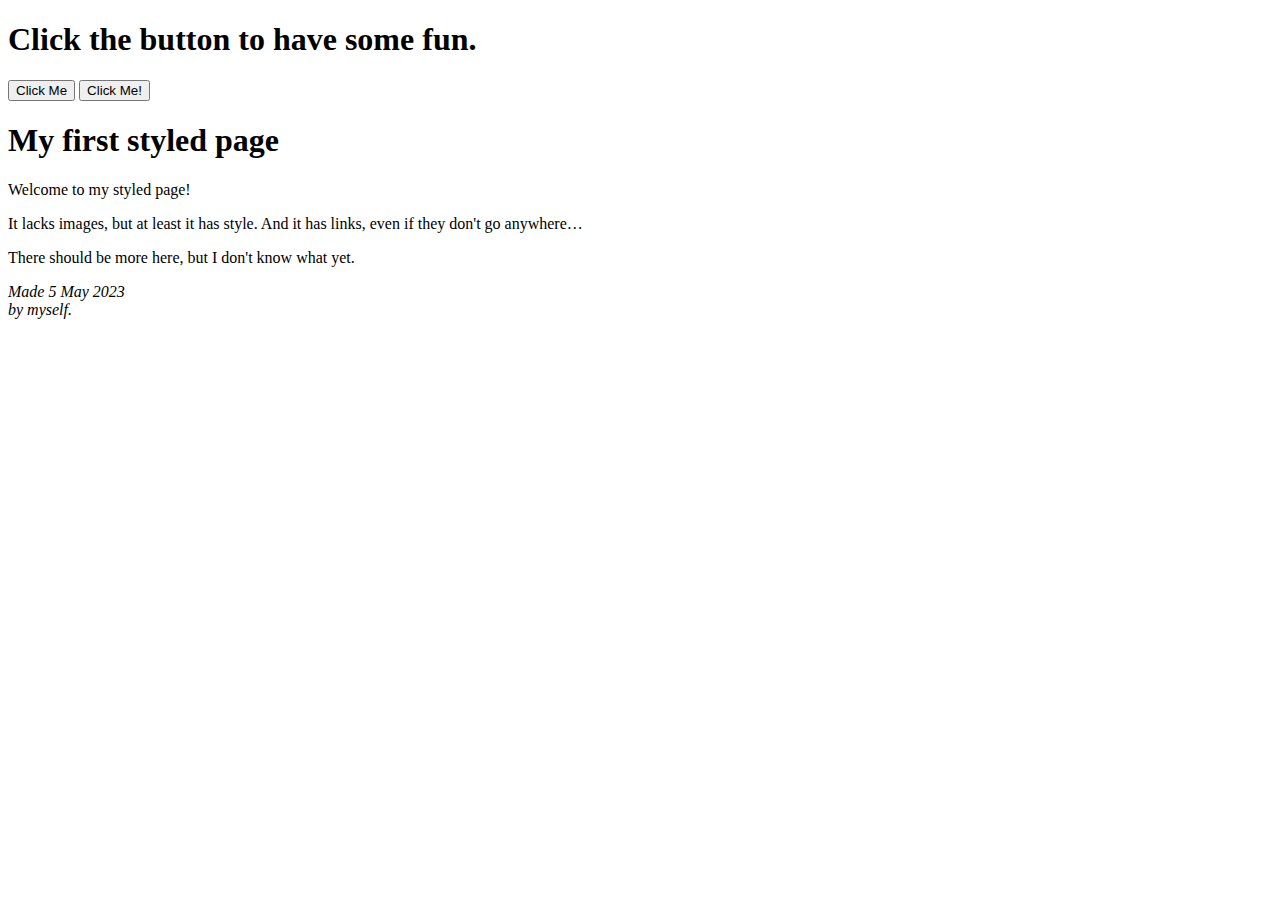
==== homework1.html @ 62d8aa51 "Add files via upload" ====
<!doctype html>
<html lang="en">
  <head>
    <meta charset="utf-8">
    <meta name="viewport" content="width=device-width, initial-scale=1">
    <title>Bootstrap demo</title>
    <link href="https://cdn.jsdelivr.net/npm/bootstrap@5.3.0-alpha1/dist/css/bootstrap.min.css" rel="stylesheet" integrity="sha384-GLhlTQ8iRABdZLl6O3oVMWSktQOp6b7In1Zl3/Jr59b6EGGoI1aFkw7cmDA6j6gD" crossorigin="anonymous">
  </head>
  <body>
    <h1 id="demo">Click the button to have some fun.</h1>
    <button onclick="sayHello()">Click Me</button>
    <button onclick="showTopic()">Click Me!</button>
     <script src="script.js"></script>

  
     <!-- Main content -->
     <h1>My first styled page</h1>

     <p>Welcome to my styled page!

     <p>It lacks images, but at least it has style.
     And it has links, even if they don't go
     anywhere&hellip;

     <p>There should be more here, but I don't know
     what yet.

     <!-- Sign and date the page, it's only polite! -->
     <address>Made 5 May 2023<br>
       by myself.</address>
    <script src="https://cdn.jsdelivr.net/npm/bootstrap@5.3.0-alpha1/dist/js/bootstrap.bundle.min.js" integrity="sha384-/mhDoLbDldZc3qpsJHpLogda//BVZbgYuw6kof4u2FrCedxOtgRZDTHgHUhOCVim" crossorigin="anonymous"></script>
  </body>
</html>
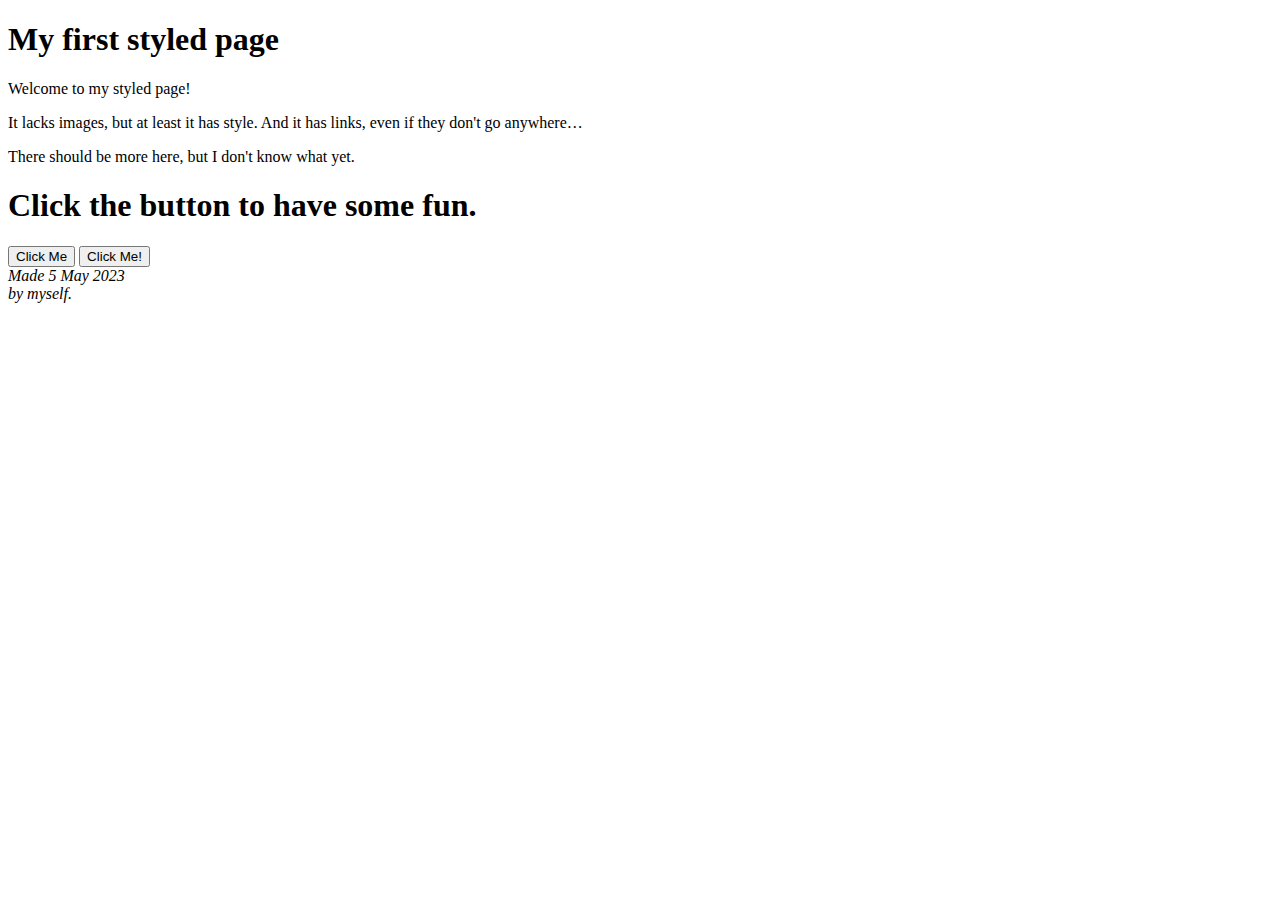
==== commit f74f37f7: "Add files via upload" ====
--- a/homework1.html
+++ b/homework1.html
@@ -7,12 +7,7 @@
     <link href="https://cdn.jsdelivr.net/npm/bootstrap@5.3.0-alpha1/dist/css/bootstrap.min.css" rel="stylesheet" integrity="sha384-GLhlTQ8iRABdZLl6O3oVMWSktQOp6b7In1Zl3/Jr59b6EGGoI1aFkw7cmDA6j6gD" crossorigin="anonymous">
   </head>
   <body>
-    <h1 id="demo">Click the button to have some fun.</h1>
-    <button onclick="sayHello()">Click Me</button>
-    <button onclick="showTopic()">Click Me!</button>
-     <script src="script.js"></script>
 
-  
      <!-- Main content -->
      <h1>My first styled page</h1>
 
@@ -25,6 +20,11 @@
      <p>There should be more here, but I don't know
      what yet.
 
+     <h1 id="demo">Click the button to have some fun.</h1>
+     <button onclick="sayHello()">Click Me</button>
+     <button onclick="showTopic()">Click Me!</button>
+      <script src="script.js"></script>
+
      <!-- Sign and date the page, it's only polite! -->
      <address>Made 5 May 2023<br>
        by myself.</address>
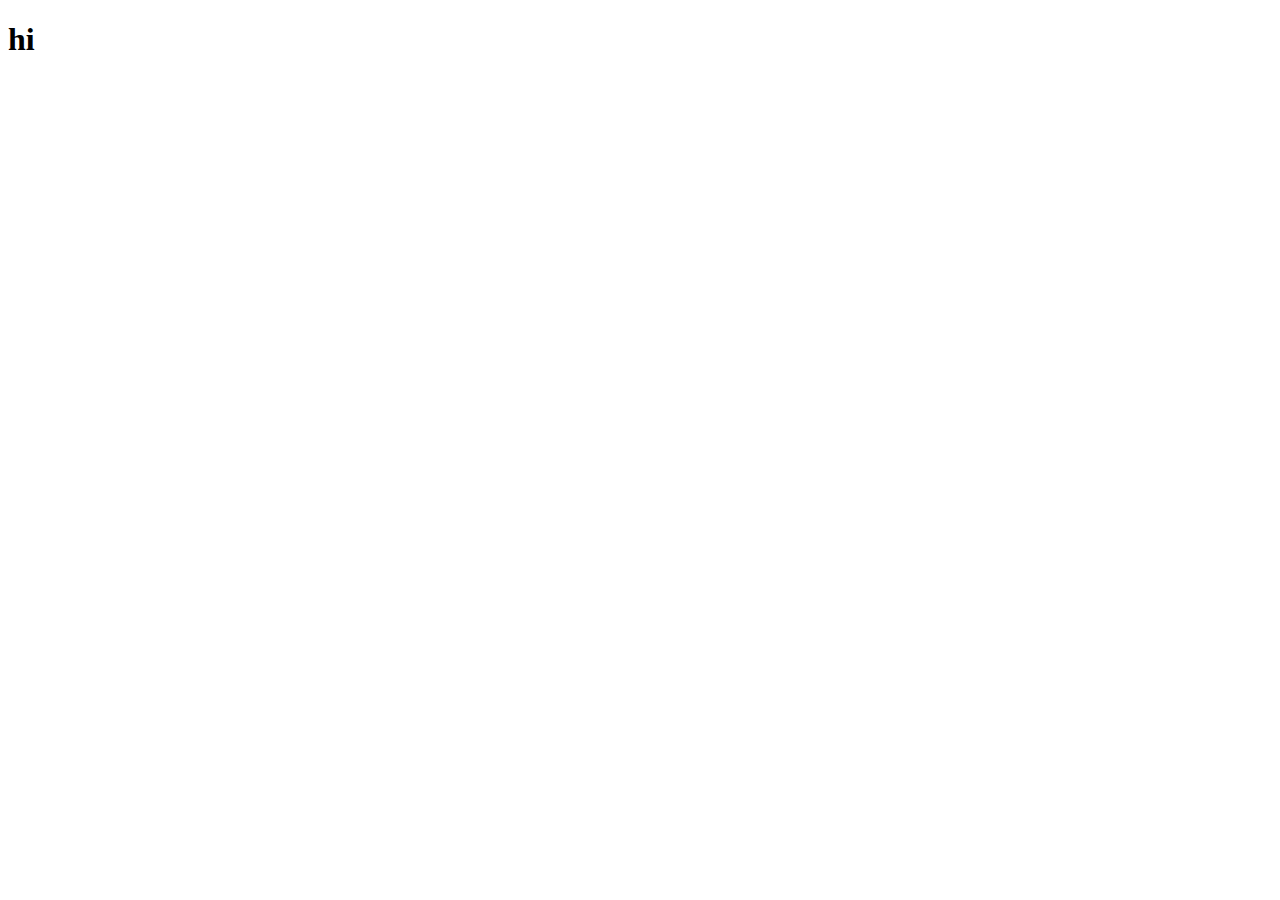
==== commit 68e203d3: "Add files via upload" ====
--- a/homework1.html
+++ b/homework1.html
@@ -7,27 +7,7 @@
     <link href="https://cdn.jsdelivr.net/npm/bootstrap@5.3.0-alpha1/dist/css/bootstrap.min.css" rel="stylesheet" integrity="sha384-GLhlTQ8iRABdZLl6O3oVMWSktQOp6b7In1Zl3/Jr59b6EGGoI1aFkw7cmDA6j6gD" crossorigin="anonymous">
   </head>
   <body>
-
-     <!-- Main content -->
-     <h1>My first styled page</h1>
-
-     <p>Welcome to my styled page!
-
-     <p>It lacks images, but at least it has style.
-     And it has links, even if they don't go
-     anywhere&hellip;
-
-     <p>There should be more here, but I don't know
-     what yet.
-
-     <h1 id="demo">Click the button to have some fun.</h1>
-     <button onclick="sayHello()">Click Me</button>
-     <button onclick="showTopic()">Click Me!</button>
-      <script src="script.js"></script>
-
-     <!-- Sign and date the page, it's only polite! -->
-     <address>Made 5 May 2023<br>
-       by myself.</address>
+  <h1>hi</h1>
     <script src="https://cdn.jsdelivr.net/npm/bootstrap@5.3.0-alpha1/dist/js/bootstrap.bundle.min.js" integrity="sha384-/mhDoLbDldZc3qpsJHpLogda//BVZbgYuw6kof4u2FrCedxOtgRZDTHgHUhOCVim" crossorigin="anonymous"></script>
   </body>
 </html>
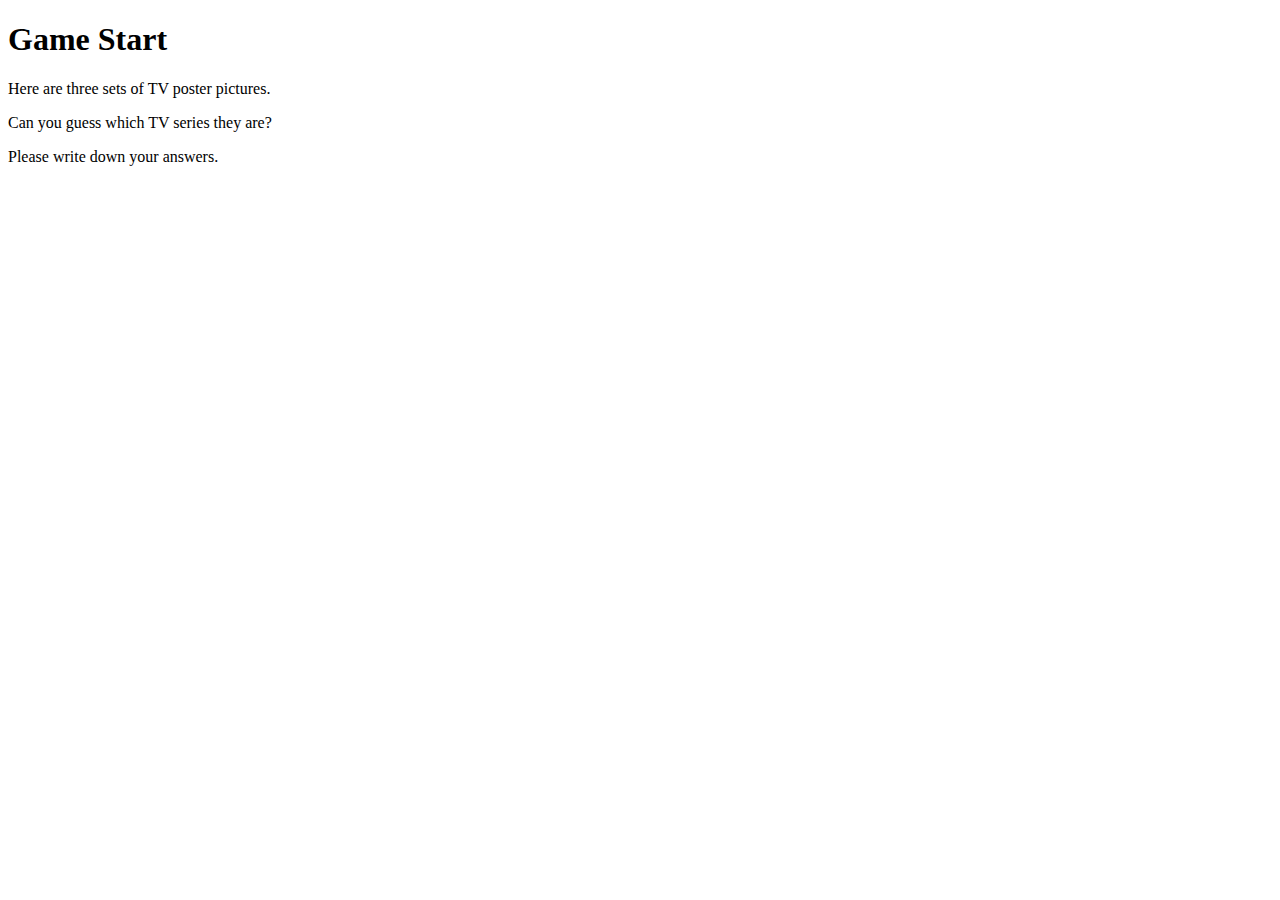
==== commit 123322a6: "Add files via upload" ====
--- a/homework1.html
+++ b/homework1.html
@@ -3,11 +3,14 @@
   <head>
     <meta charset="utf-8">
     <meta name="viewport" content="width=device-width, initial-scale=1">
-    <title>Bootstrap demo</title>
+    <title>Game</title>
     <link href="https://cdn.jsdelivr.net/npm/bootstrap@5.3.0-alpha1/dist/css/bootstrap.min.css" rel="stylesheet" integrity="sha384-GLhlTQ8iRABdZLl6O3oVMWSktQOp6b7In1Zl3/Jr59b6EGGoI1aFkw7cmDA6j6gD" crossorigin="anonymous">
   </head>
   <body>
-  <h1>hi</h1>
+  <h1>Game Start</h1>
+  <p>Here are three sets of TV poster pictures.
+  <p>Can you guess which TV series they are?
+  <p>Please write down your answers.</p>
     <script src="https://cdn.jsdelivr.net/npm/bootstrap@5.3.0-alpha1/dist/js/bootstrap.bundle.min.js" integrity="sha384-/mhDoLbDldZc3qpsJHpLogda//BVZbgYuw6kof4u2FrCedxOtgRZDTHgHUhOCVim" crossorigin="anonymous"></script>
   </body>
 </html>
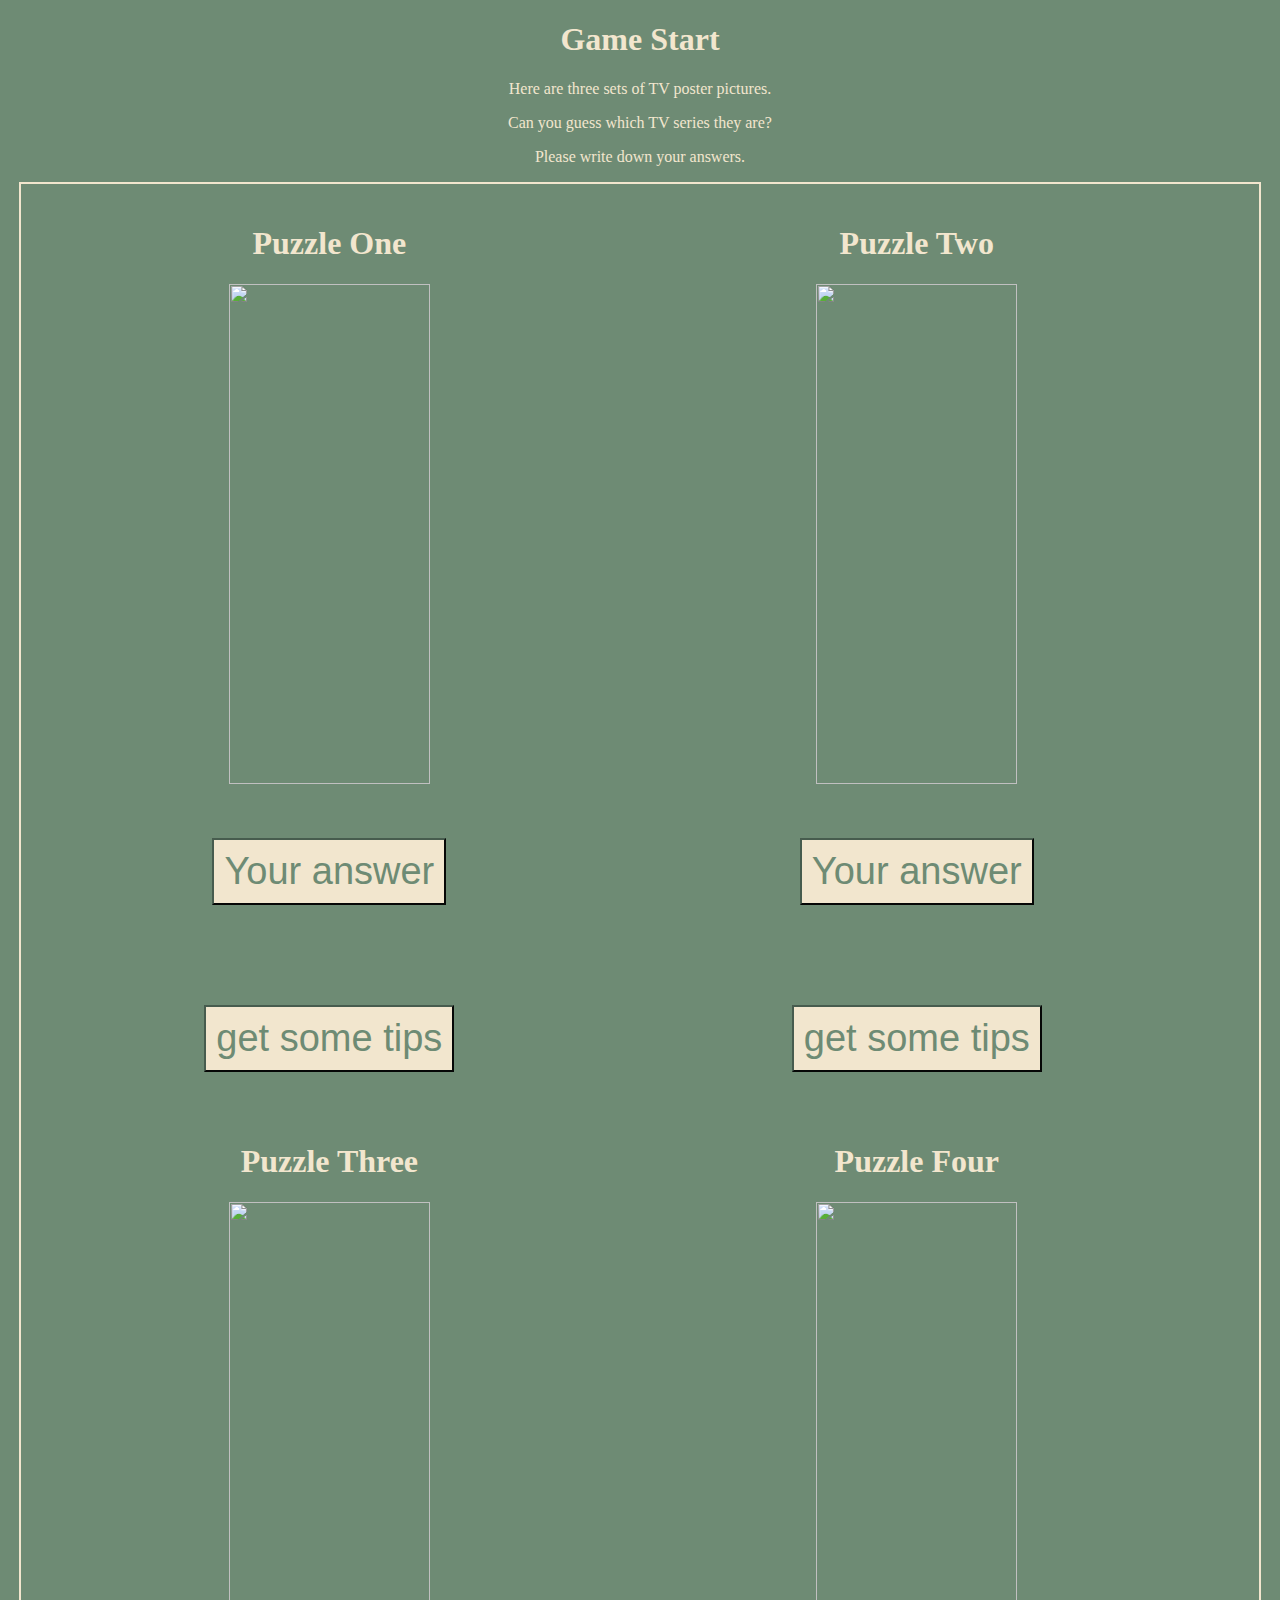
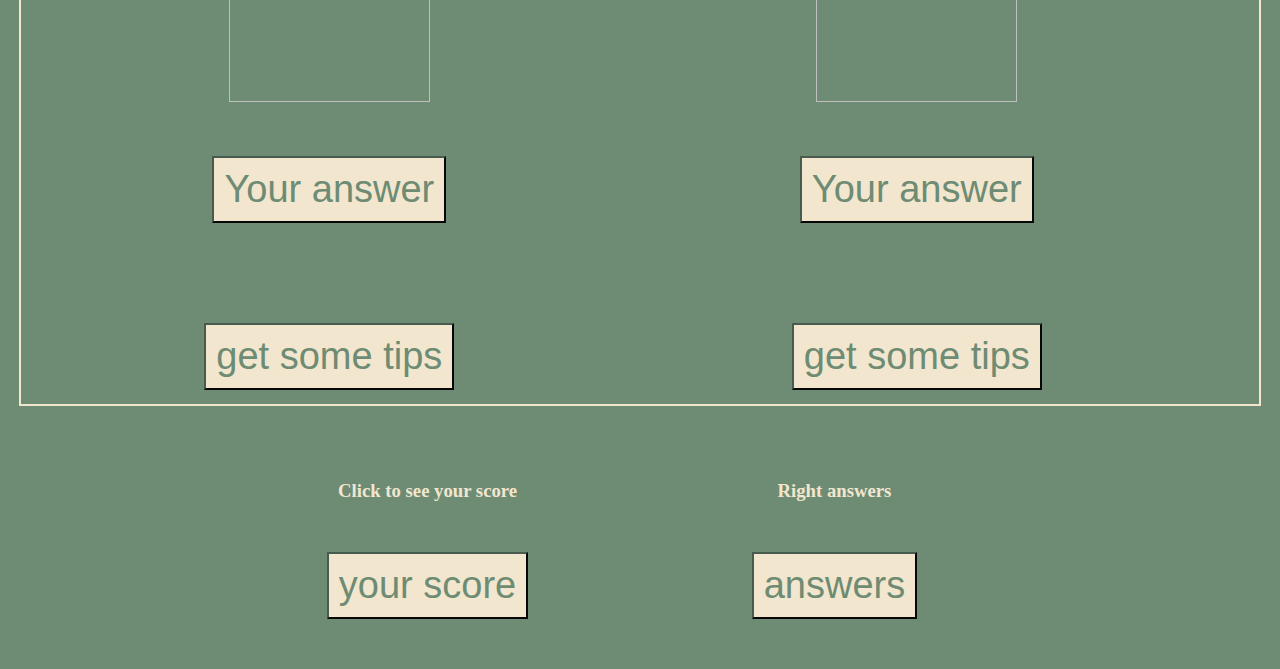
==== commit b4c73980: "Add files via upload" ====
--- a/homework1.html
+++ b/homework1.html
@@ -2,15 +2,84 @@
 <html lang="en">
   <head>
     <meta charset="utf-8">
-    <meta name="viewport" content="width=device-width, initial-scale=1">
     <title>Game</title>
-    <link href="https://cdn.jsdelivr.net/npm/bootstrap@5.3.0-alpha1/dist/css/bootstrap.min.css" rel="stylesheet" integrity="sha384-GLhlTQ8iRABdZLl6O3oVMWSktQOp6b7In1Zl3/Jr59b6EGGoI1aFkw7cmDA6j6gD" crossorigin="anonymous">
-  </head>
-  <body>
+    <link rel="stylesheet" href="puzzle style.css">
+    <script src="script1.js"></script>
+ </head>
+ <style>
+ h3{
+
+	 color: #F2E6CE;
+	 margin: auto;
+ }
+ .c{
+	 padding-top: 20px;
+	 width: 98%;
+	 height: 1800px;
+	 margin: auto;
+	 border: ;
+	 border: 2px solid #F2E6CE;
+
+ }
+ .b{
+	 width: 45%;
+	 margin: auto;
+	 float: left;
+	 margin-left: 30px;
+ }
+ .dd{
+	 width: 70%;
+	 margin: auto;
+
+ }
+ .d{
+	 width: 40%;
+	 height: 100px;
+	 margin: 40px auto;
+	  float: left;
+	  margin-left: 53px;
+
+ }
+ </style>
   <h1>Game Start</h1>
   <p>Here are three sets of TV poster pictures.
   <p>Can you guess which TV series they are?
   <p>Please write down your answers.</p>
-    <script src="https://cdn.jsdelivr.net/npm/bootstrap@5.3.0-alpha1/dist/js/bootstrap.bundle.min.js" integrity="sha384-/mhDoLbDldZc3qpsJHpLogda//BVZbgYuw6kof4u2FrCedxOtgRZDTHgHUhOCVim" crossorigin="anonymous"></script>
+  <div class="c">
+  <div class="b">
+  <h1 class="display-5">Puzzle One</h1>
+  <img src="picture1.png" width="60%" height="500px">
+  <button onclick="answer()">Your answer</button>
+  <button onclick="tip()">get some tips</button>
+</div>
+<div class="b">
+  <h1 class="display-5">Puzzle Two</h1>
+  <img src="picture2.png" width="60%" height="500px">
+  <button onclick="answer1()">Your answer</button>
+  <button onclick="tip1()">get some tips</button>
+</div>
+<div class="b">
+  <h1 class="display-5">Puzzle Three</h1>
+  <img src="picture3.png"width="60%" height="500px">
+  <button onclick="answer2()">Your answer</button>
+  <button onclick="tip2()">get some tips</button>
+</div>
+<div class="b">
+  <h1 class="display-5">Puzzle Four</h1>
+  <img src="1.jpg"width="60%" height="500px">
+  <button onclick="answer3()">Your answer</button>
+  <button onclick="tip3()">get some tips</button>
+</div>
+</div>
+<div class="dd">
+<div class="d">
+ <h3>Click to see your score</h3>
+  <button onclick="yourscore()">your score</button>
+ </div>
+ <div class="d">
+  <h3>Right answers</h3>
+  <button onclick="rightanswer()" >answers</button>
+  </div>
+  </div>
   </body>
 </html>
--- a/puzzle style.css
+++ b/puzzle style.css
@@ -0,0 +1,30 @@
+body {
+  text-align: center;
+  line-height: normal;
+  font-family: Georgia, "Times New Roman",Times, serif;
+  color: purple;
+  background-color: #6E8B74;
+}
+
+h1{
+  text-align: center;
+  color:#F2E6CE;
+}
+
+p{
+  text-align: center;
+  color:#F2E6CE;
+
+}
+
+button{
+
+    font-size: 38px;
+    background-color:#F2E6CE;
+    border-color:#475C4E;
+    color:#6E8B74 ;
+    padding: 10px;
+    text-align: center;
+    margin: 50px;
+    align:center;
+   }
